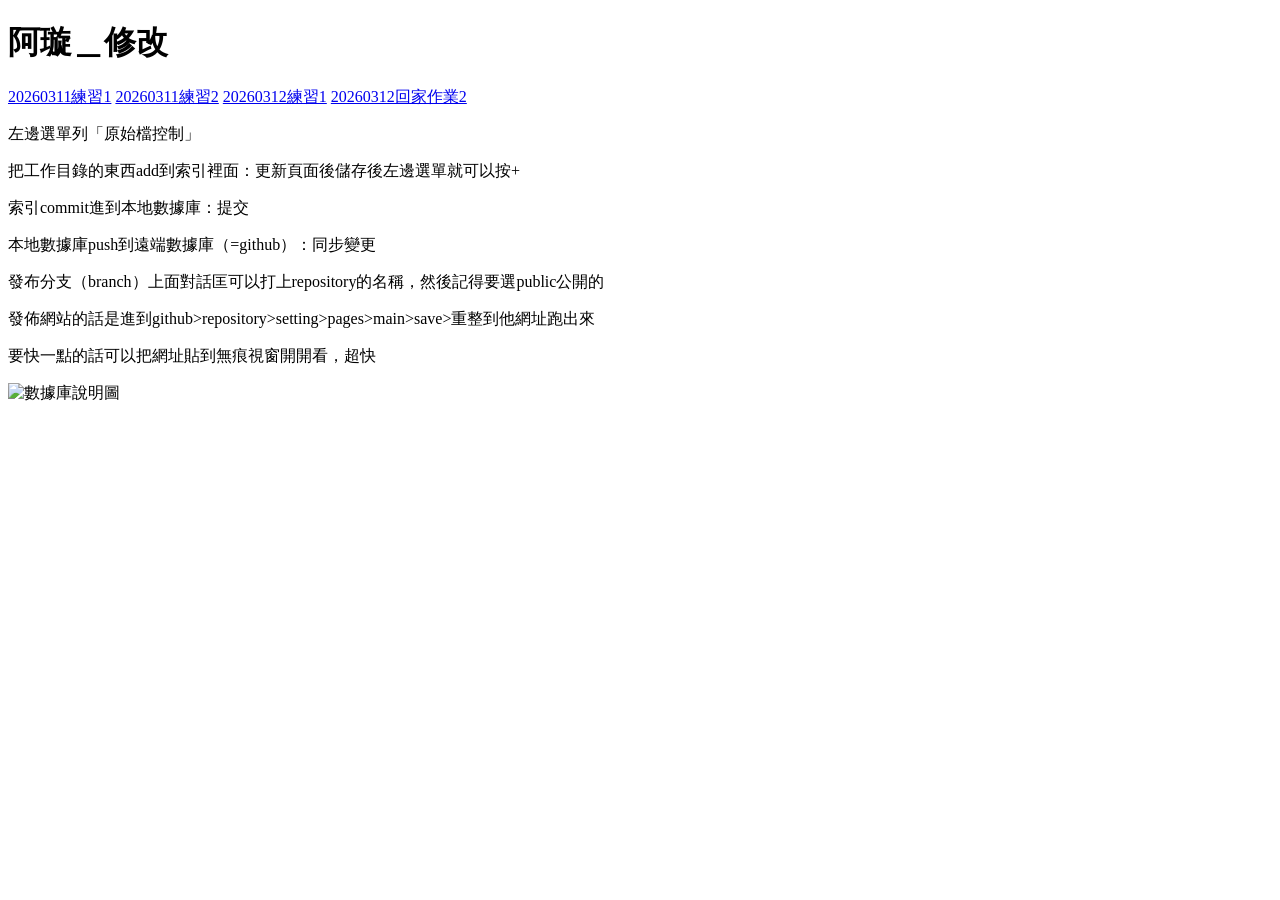
==== index.html @ b2b8e5af "設置首頁位置" ====
<!doctype html>
<html lang="en">
  <head>
    <meta charset="UTF-8" />
    <meta name="viewport" content="width=device-width, initial-scale=1.0" />
    <title>Document</title>
    <link rel="stylesheet" href="style.css" />
  </head>
  <body>
    <h1>阿璇＿修改</h1>
    <a href="20260311_1.html">20260311練習1</a>
    <a href="20260311_2.html">20260311練習2</a>
    <a href="20260312_1.html">20260312練習1</a>
    <a href="20260312_2hw.html">20260312回家作業2</a>
    <p>左邊選單列「原始檔控制」</p>
    <p>把工作目錄的東西add到索引裡面：更新頁面後儲存後左邊選單就可以按+</p>
    <p>索引commit進到本地數據庫：提交</p>
    <p>本地數據庫push到遠端數據庫（=github）：同步變更</p>
    <p>
      發布分支（branch）上面對話匡可以打上repository的名稱，然後記得要選public公開的
    </p>
    <p>
      發佈網站的話是進到github>repository>setting>pages>main>save>重整到他網址跑出來
    </p>
    <p>要快一點的話可以把網址貼到無痕視窗開開看，超快</p>
    <img src="pic/數據庫說明圖.png" alt="數據庫說明圖" />
  </body>
</html>
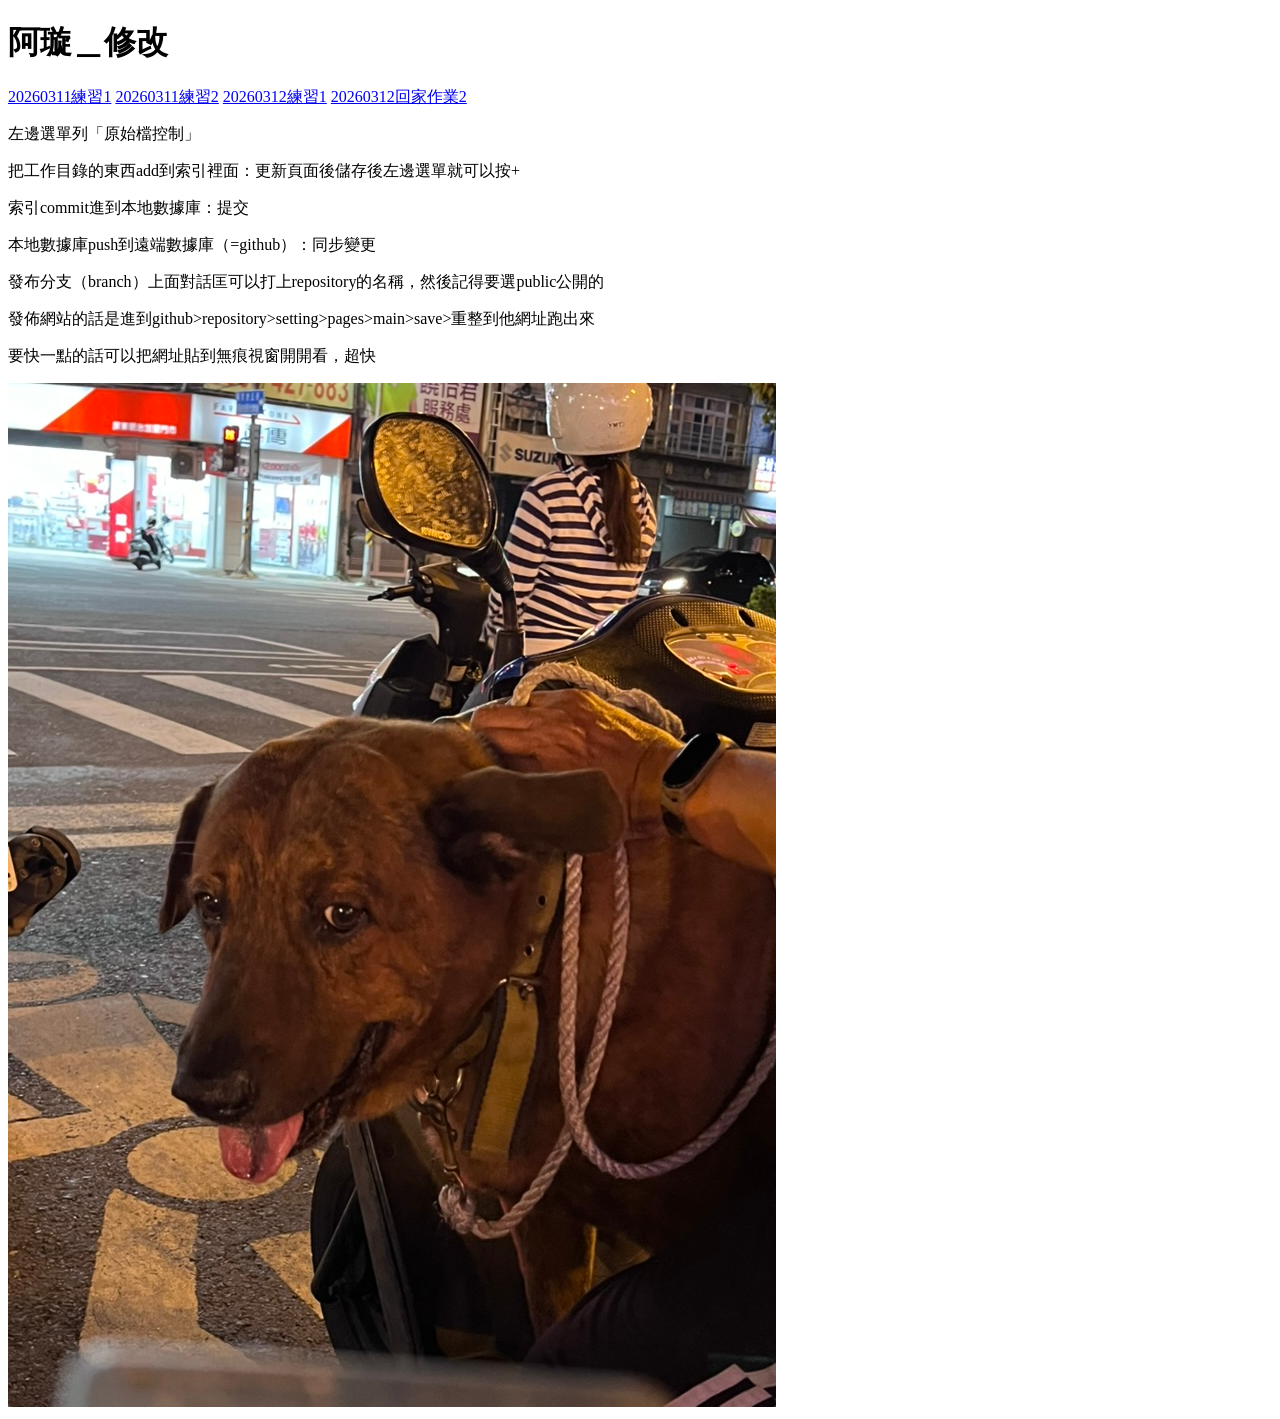
==== commit d85dada7: "新增狗狗人類年齡計算機" ====
--- a/index.html
+++ b/index.html
@@ -8,10 +8,10 @@
   </head>
   <body>
     <h1>阿璇＿修改</h1>
-    <a href="20260311_1.html">20260311練習1</a>
-    <a href="20260311_2.html">20260311練習2</a>
-    <a href="20260312_1.html">20260312練習1</a>
-    <a href="20260312_2hw.html">20260312回家作業2</a>
+    <a href="0312/20260311_1.html">20260311練習1</a>
+    <a href="0312/20260311_2.html">20260311練習2</a>
+    <a href="0312/20260312_1.html">20260312練習1</a>
+    <a href="0312/20260312_2hw.html">20260312回家作業2</a>
     <p>左邊選單列「原始檔控制」</p>
     <p>把工作目錄的東西add到索引裡面：更新頁面後儲存後左邊選單就可以按+</p>
     <p>索引commit進到本地數據庫：提交</p>
@@ -23,6 +23,6 @@
       發佈網站的話是進到github>repository>setting>pages>main>save>重整到他網址跑出來
     </p>
     <p>要快一點的話可以把網址貼到無痕視窗開開看，超快</p>
-    <img src="pic/數據庫說明圖.png" alt="數據庫說明圖" />
+    <img src="0312/pic/dog.jpeg" alt="數據庫說明圖" />
   </body>
 </html>
